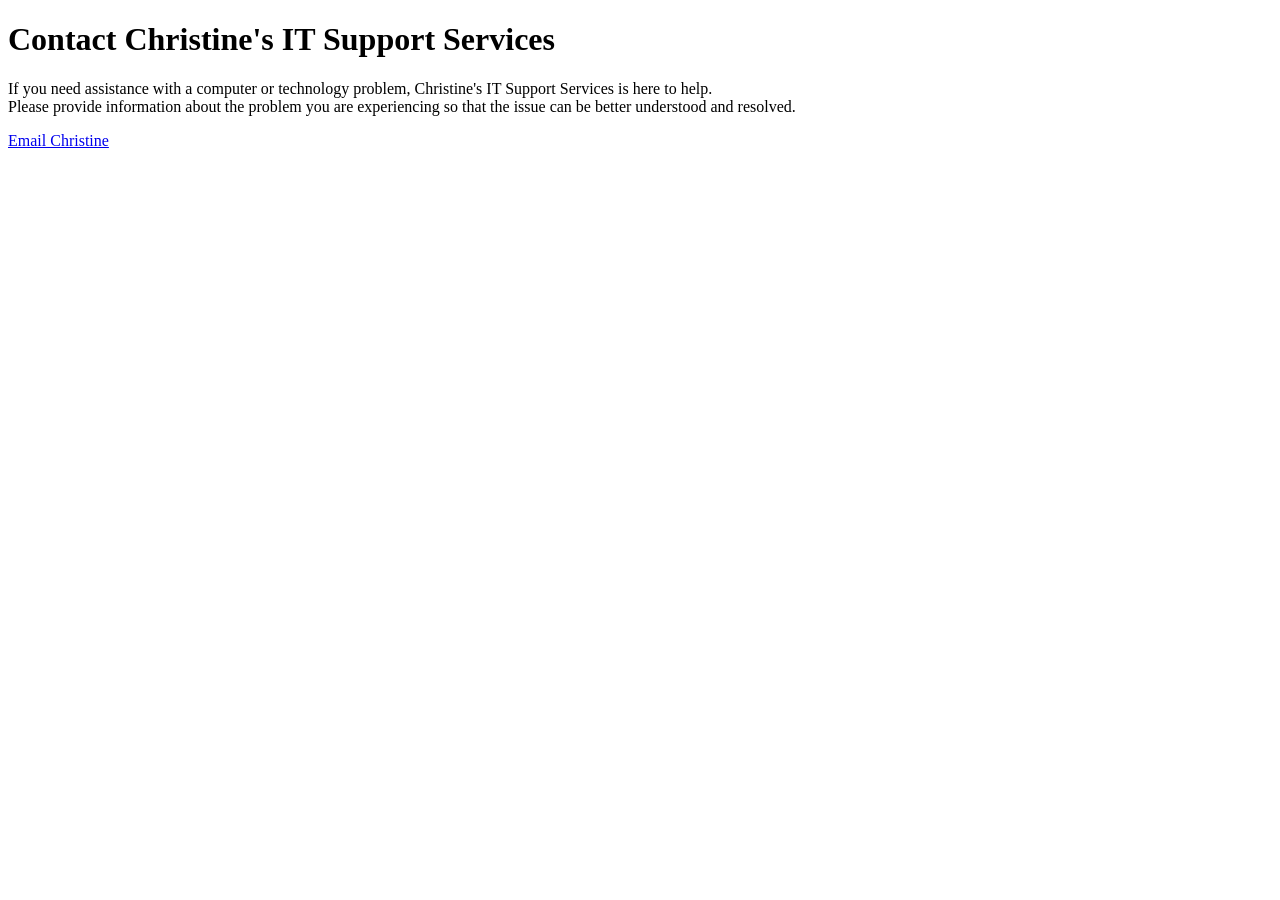
==== Contact.html @ ab1b674c "inital commit" ====
<!DOCTYPE html>

<html lang="en">
<head>
    <meta charset="UTF-8">
    <meta name="viewport" content="width=device-width, initial-scale=1.0">
    <title>Contact Christine's IT Support Services</title>
</head>

<body>

    <h1>Contact Christine's IT Support Services</h1>

    <p>
        If you need assistance with a computer or technology problem,
        Christine's IT Support Services is here to help. <br>

        Please provide information about the problem you are experiencing
        so that the issue can be better understood and resolved.
    </p>
    <a href="mailto:cmsst20@student.mtaloy.edu">Email Christine</a>
</body>
</html>
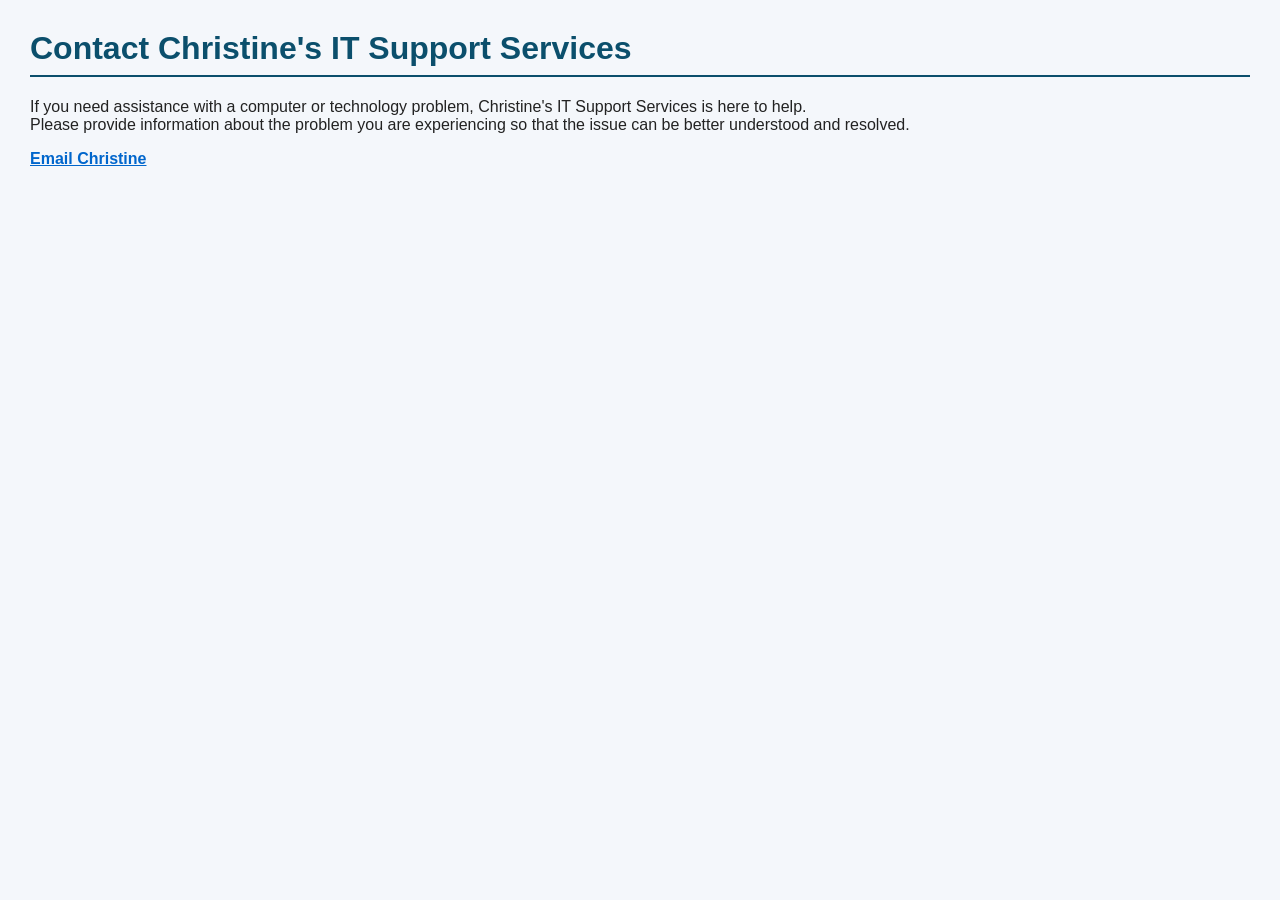
==== commit 79ca6262: "Added CSS" ====
--- a/Contact.html
+++ b/Contact.html
@@ -2,6 +2,7 @@
 
 <html lang="en">
 <head>
+    <link href="styles.css" rel="stylesheet">
     <meta charset="UTF-8">
     <meta name="viewport" content="width=device-width, initial-scale=1.0">
     <title>Contact Christine's IT Support Services</title>
@@ -18,6 +19,6 @@
         Please provide information about the problem you are experiencing
         so that the issue can be better understood and resolved.
     </p>
-    <a href="mailto:cmsst20@student.mtaloy.edu">Email Christine</a>
+    <a href="mailto:cmsst20@student.mtaloy.edu" style="font-weight: bold;">Email Christine</a>
 </body>
 </html>
--- a/styles.css
+++ b/styles.css
@@ -0,0 +1,17 @@
+/*this is my style page*/
+body {
+    font-family: Arial, sans-serif;
+    background-color: #f4f7fb;
+    margin: 30px;
+    color: #222222;
+}
+
+h1 {
+    color: #0b4f6c;
+    border-bottom: 2px solid #0b4f6c;
+    padding-bottom: 8px;
+}
+
+a {
+    color: #0066cc;
+}
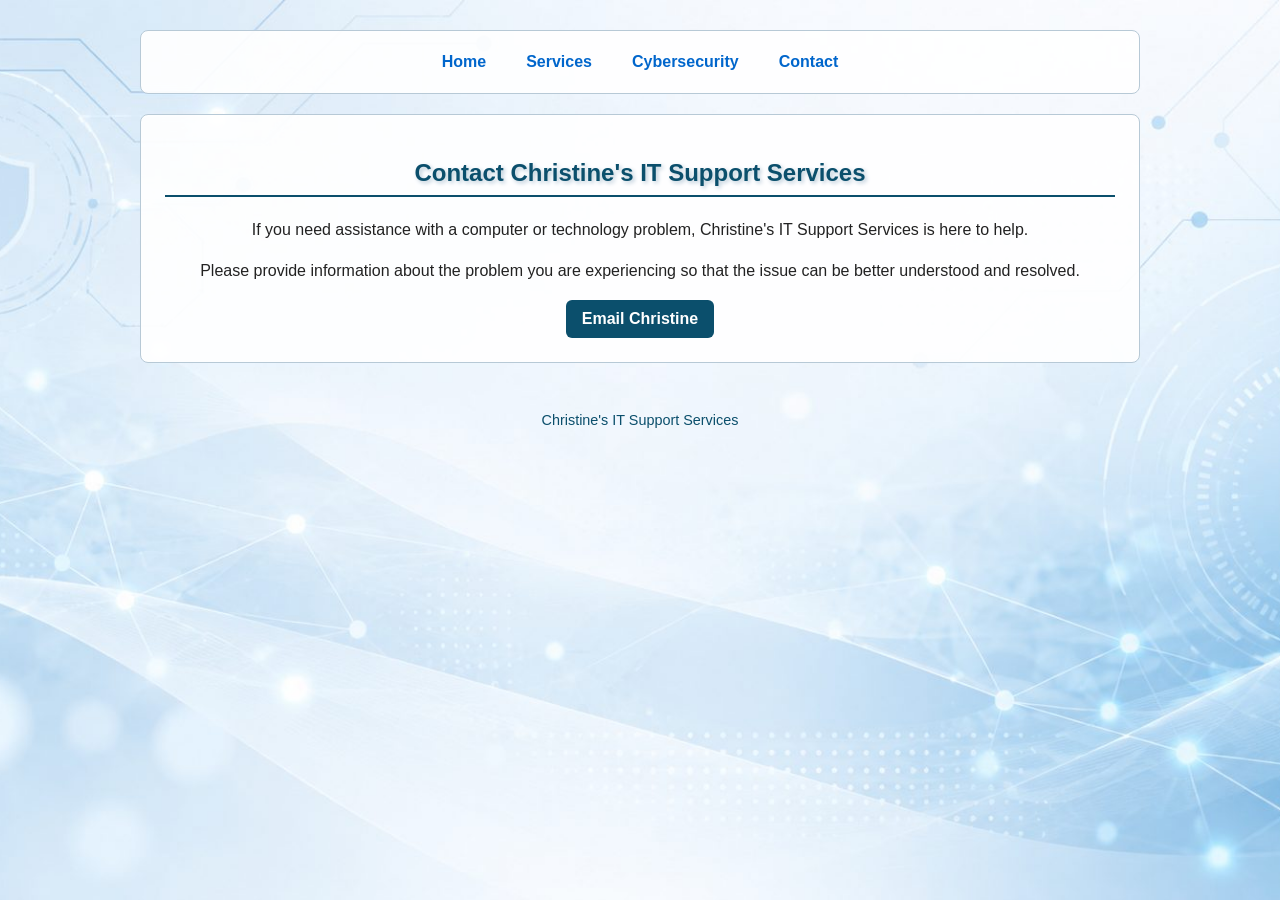
==== commit 278e7fd2: "added style 2" ====
--- a/Contact.html
+++ b/Contact.html
@@ -1,24 +1,38 @@
 <!DOCTYPE html>
-
 <html lang="en">
 <head>
+    <meta charset="UTF-8">
+    <meta name="viewport" content="width=device-width, initial-scale=1">
     <link href="styles.css" rel="stylesheet">
-    <meta charset="UTF-8">
-    <meta name="viewport" content="width=device-width, initial-scale=1.0">
     <title>Contact Christine's IT Support Services</title>
 </head>
+<body>
+    <header>
+        <nav id="main-nav" aria-label="Main navigation">
+            <a href="index.html">Home</a>
+            <a href="services.html">Services</a>
+            <a href="Security.html">Cybersecurity</a>
+            <a href="Contact.html">Contact</a>
+        </nav>
+    </header>
 
-<body>
+    <main class="content-box">
+        <section>
+            <h1>Contact Christine's IT Support Services</h1>
+            <p>
+                If you need assistance with a computer or technology problem,
+                Christine's IT Support Services is here to help.
+            </p>
+            <p>
+                Please provide information about the problem you are experiencing
+                so that the issue can be better understood and resolved.
+            </p>
+            <a class="button-link" href="mailto:cmsst20@student.mtaloy.edu">Email Christine</a>
+        </section>
+    </main>
 
-    <h1>Contact Christine's IT Support Services</h1>
-
-    <p>
-        If you need assistance with a computer or technology problem,
-        Christine's IT Support Services is here to help. <br>
-
-        Please provide information about the problem you are experiencing
-        so that the issue can be better understood and resolved.
-    </p>
-    <a href="mailto:cmsst20@student.mtaloy.edu" style="font-weight: bold;">Email Christine</a>
+    <footer>
+        <p>Christine's IT Support Services</p>
+    </footer>
 </body>
 </html>
--- a/styles.css
+++ b/styles.css
@@ -1,17 +1,226 @@
-/*this is my style page*/
-body {
-    font-family: Arial, sans-serif;
-    background-color: #f4f7fb;
-    margin: 30px;
-    color: #222222;
-}
-
-h1 {
-    color: #0b4f6c;
-    border-bottom: 2px solid #0b4f6c;
-    padding-bottom: 8px;
-}
-
-a {
-    color: #0066cc;
-}+/* Christine's IT Support Services - Responsive Styles */
+
+* {
+    box-sizing: border-box;
+}
+
+body {
+    font-family: Arial, sans-serif;
+    background-color: #f4f7fb;
+    margin: 0;
+    padding: 30px;
+    color: #222222;
+    text-align: center;
+
+    /* Background image for the website */
+    background-image: url("images/cybersecurity-background.jpg");
+    background-repeat: no-repeat;
+    background-position: center center;
+    background-size: cover;
+    background-attachment: fixed;
+    min-height: 100vh;
+}
+
+header,
+main,
+footer {
+    width: 90%;
+    max-width: 1000px;
+    margin-left: auto;
+    margin-right: auto;
+}
+
+h1 {
+    color: #0b4f6c;
+    border-bottom: 2px solid #0b4f6c;
+    padding-bottom: 8px;
+    text-shadow: 2px 2px 4px #b7c9d6;
+}
+
+h2,
+h3 {
+    color: #136198;
+}
+
+p {
+    line-height: 1.6;
+}
+
+a {
+    color: #0066cc;
+}
+
+a:visited {
+    color: #5b4a8b;
+}
+
+a:hover,
+a:focus {
+    color: #0b4f6c;
+    text-decoration: underline;
+}
+
+/* Main content card used on every page. */
+.content-box {
+    background-color: rgba(255, 255, 255, 0.92);
+    border: 1px solid #b7c9d6;
+    border-radius: 8px;
+    padding: 24px;
+    margin-top: 20px;
+}
+
+.subtitle {
+    color: #136198;
+}
+
+/* Picture is sized with a percentage for responsiveness. */
+.workspace-image {
+    width: 70%;
+    max-width: 700px;
+    height: auto;
+    display: block;
+    margin: 20px auto;
+    border: 2px solid #0b4f6c;
+    border-radius: 8px;
+}
+
+/* Consistent navigation on every page. */
+#main-nav {
+    background-color: rgba(255, 255, 255, 0.92);
+    border: 1px solid #b7c9d6;
+    padding: 12px;
+    text-align: center;
+    border-radius: 8px;
+    display: flex;
+    justify-content: center;
+    align-items: center;
+    gap: 12px;
+    flex-wrap: wrap;
+}
+
+#main-nav a {
+    display: block;
+    padding: 10px 14px;
+    font-weight: bold;
+    text-decoration: none;
+    border-radius: 6px;
+}
+
+#main-nav a:hover,
+#main-nav a:focus {
+    background-color: #e2f1fb;
+}
+
+#main-title {
+    text-align: center;
+    font-size: 32px;
+}
+
+.center-list {
+    list-style-position: inside;
+    padding-left: 0;
+    margin: 16px auto;
+    line-height: 1.8;
+}
+
+.button-link {
+    display: inline-block;
+    padding: 10px 16px;
+    background-color: #0b4f6c;
+    color: #ffffff;
+    text-decoration: none;
+    border-radius: 6px;
+    font-weight: bold;
+}
+
+.button-link:visited {
+    color: #ffffff;
+}
+
+.button-link:hover,
+.button-link:focus {
+    background-color: #136198;
+    color: #ffffff;
+    text-decoration: none;
+}
+
+footer {
+    margin-top: 20px;
+    padding: 12px;
+    color: #0b4f6c;
+    font-size: 0.9rem;
+}
+
+/* BREAKPOINT 1: Tablets and smaller screens */
+@media screen and (max-width: 768px) {
+    body {
+        padding: 18px;
+        background-attachment: scroll;
+    }
+
+    header,
+    main,
+    footer {
+        width: 95%;
+    }
+
+    #main-title,
+    h1 {
+        font-size: 28px;
+    }
+
+    .workspace-image {
+        width: 85%;
+    }
+
+    #main-nav {
+        gap: 6px;
+    }
+
+    #main-nav a {
+        padding: 9px 12px;
+    }
+}
+
+/* BREAKPOINT 2: Phones */
+@media screen and (max-width: 480px) {
+    body {
+        padding: 10px;
+    }
+
+    header,
+    main,
+    footer {
+        width: 100%;
+    }
+
+    .content-box {
+        padding: 16px;
+        margin-top: 12px;
+    }
+
+    #main-title,
+    h1 {
+        font-size: 24px;
+    }
+
+    h2 {
+        font-size: 20px;
+    }
+
+    .workspace-image {
+        width: 100%;
+    }
+
+    #main-nav {
+        flex-direction: column;
+        width: 100%;
+        padding: 8px;
+    }
+
+    #main-nav a {
+        width: 100%;
+        margin: 0;
+        padding: 10px;
+    }
+}
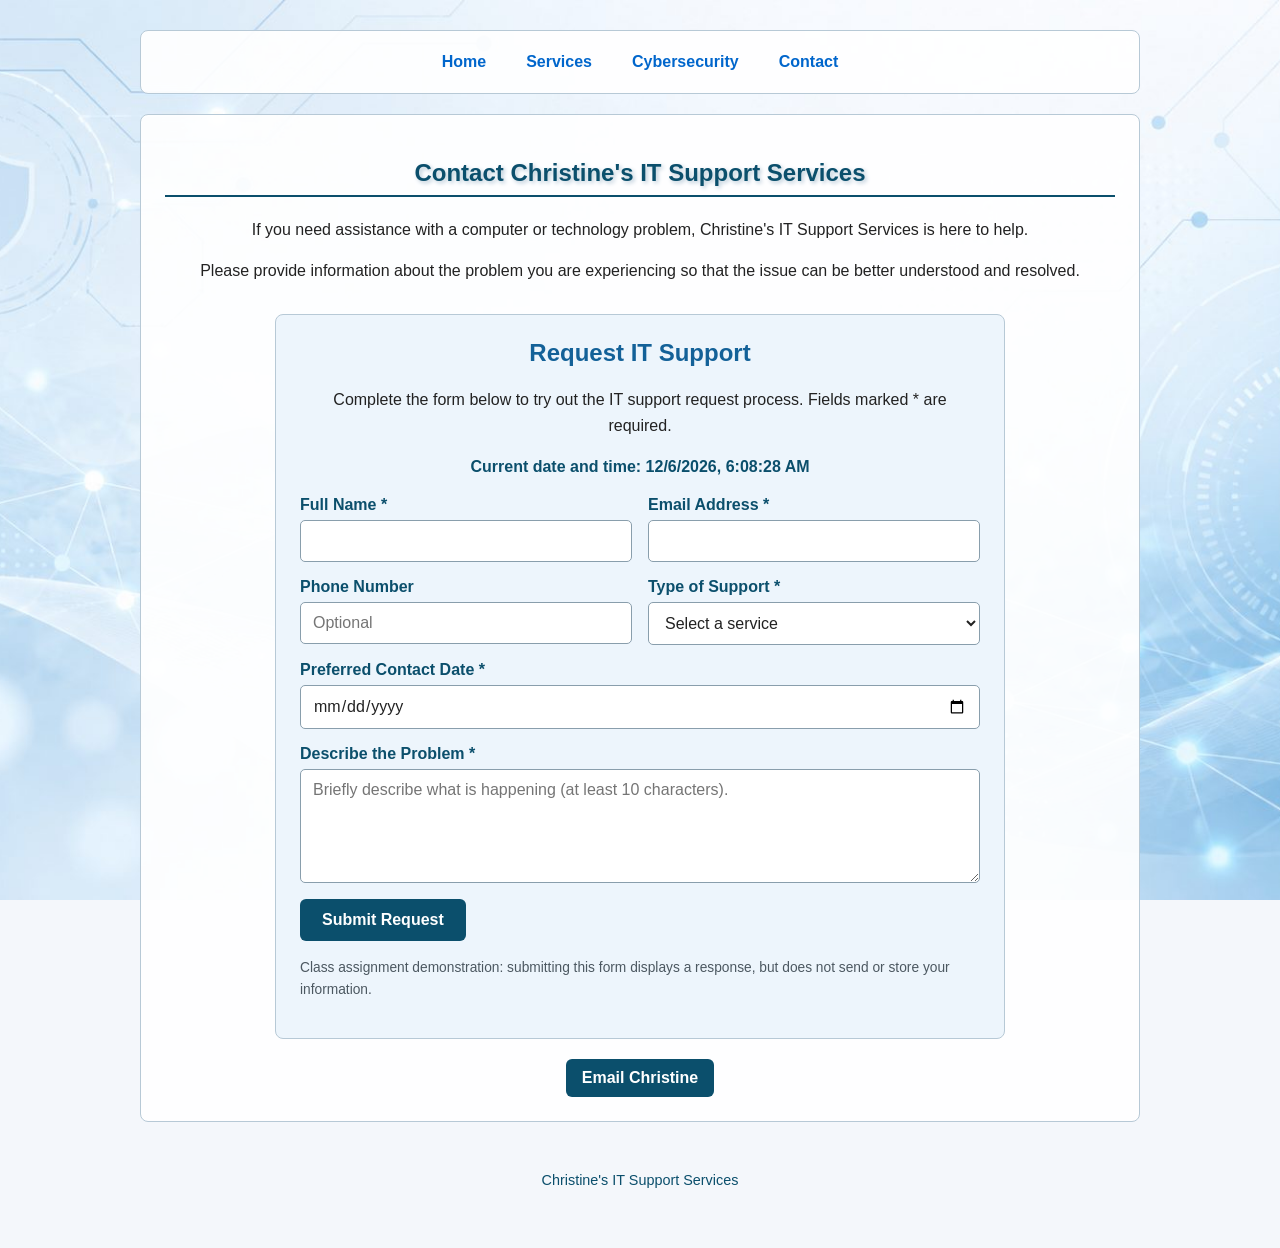
==== commit 2cb606bb: "Add files via upload" ====
--- a/Contact.html
+++ b/Contact.html
@@ -27,6 +27,51 @@
                 Please provide information about the problem you are experiencing
                 so that the issue can be better understood and resolved.
             </p>
+            <section class="support-section" aria-labelledby="support-heading">
+                <h2 id="support-heading">Request IT Support</h2>
+                <p>Complete the form below to try out the IT support request process. Fields marked * are required.</p>
+                <p id="current-date-time" class="current-date-time" aria-live="off"></p>
+                <form id="support-form">
+                    <div class="form-row">
+                        <div class="form-field">
+                            <label for="full-name">Full Name *</label>
+                            <input type="text" id="full-name" name="fullName" autocomplete="name" maxlength="80" required>
+                        </div>
+                        <div class="form-field">
+                            <label for="email">Email Address *</label>
+                            <input type="email" id="email" name="email" autocomplete="email" required>
+                        </div>
+                    </div>
+                    <div class="form-row">
+                        <div class="form-field">
+                            <label for="phone">Phone Number</label>
+                            <input type="tel" id="phone" name="phone" autocomplete="tel" placeholder="Optional">
+                        </div>
+                        <div class="form-field">
+                            <label for="support-type">Type of Support *</label>
+                            <select id="support-type" name="supportType" required>
+                                <option value="">Select a service</option>
+                                <option value="Computer troubleshooting">Computer troubleshooting</option>
+                                <option value="Internet or Wi-Fi">Internet or Wi-Fi</option>
+                                <option value="Software assistance">Software assistance</option>
+                                <option value="Cybersecurity guidance">Cybersecurity guidance</option>
+                                <option value="Other">Other</option>
+                            </select>
+                        </div>
+                    </div>
+                    <div class="form-field">
+                        <label for="preferred-date">Preferred Contact Date *</label>
+                        <input type="date" id="preferred-date" name="preferredDate" required>
+                    </div>
+                    <div class="form-field">
+                        <label for="problem">Describe the Problem *</label>
+                        <textarea id="problem" name="problem" rows="5" minlength="10" maxlength="1000" placeholder="Briefly describe what is happening (at least 10 characters)." required></textarea>
+                    </div>
+                    <button class="submit-button" type="submit">Submit Request</button>
+                    <p id="form-message" class="form-message" role="status" aria-live="polite"></p>
+                    <p class="form-note">Class assignment demonstration: submitting this form displays a response, but does not send or store your information.</p>
+                </form>
+            </section>
             <a class="button-link" href="mailto:cmsst20@student.mtaloy.edu">Email Christine</a>
         </section>
     </main>
@@ -34,5 +79,6 @@
     <footer>
         <p>Christine's IT Support Services</p>
     </footer>
+    <script src="contact.js" defer></script>
 </body>
 </html>
--- a/styles.css
+++ b/styles.css
@@ -224,3 +224,21 @@
         padding: 10px;
     }
 }
+
+/* Contact form styles: match the existing blue cybersecurity theme. */
+.support-section { max-width: 730px; margin: 30px auto 20px; padding: 24px; border-radius: 8px; background: #edf5fc; border: 1px solid #b7c9d6; text-align: left; }
+.support-section h2 { margin-top: 0; text-align: center; }
+.support-section > p { text-align: center; }
+.current-date-time { font-weight: bold; color: #0b4f6c; }
+.form-row { display: grid; grid-template-columns: repeat(2, minmax(0, 1fr)); gap: 16px; }
+.form-field { display: flex; flex-direction: column; gap: 6px; margin-bottom: 16px; }
+.form-field label { font-weight: bold; color: #0b4f6c; }
+.form-field input, .form-field select, .form-field textarea { width: 100%; min-width: 0; padding: 11px 12px; font: inherit; color: #222; border: 1px solid #899eac; border-radius: 5px; background: #fff; }
+.form-field input:focus-visible, .form-field select:focus-visible, .form-field textarea:focus-visible, .submit-button:focus-visible { outline: 3px solid #4798cb; outline-offset: 2px; }
+.submit-button { background: #0b4f6c; color: #fff; padding: 12px 22px; border: 0; border-radius: 6px; cursor: pointer; font-weight: bold; font-size: 1rem; }
+.submit-button:hover { background: #136198; }
+.form-message { font-weight: bold; }
+.form-message.success { color: #176533; }
+.form-message.error { color: #9a2424; }
+.form-note { color: #4c5861; font-size: 0.86rem; }
+@media (max-width: 600px) { .form-row { grid-template-columns: 1fr; gap: 0; } .support-section { padding: 16px; } }
